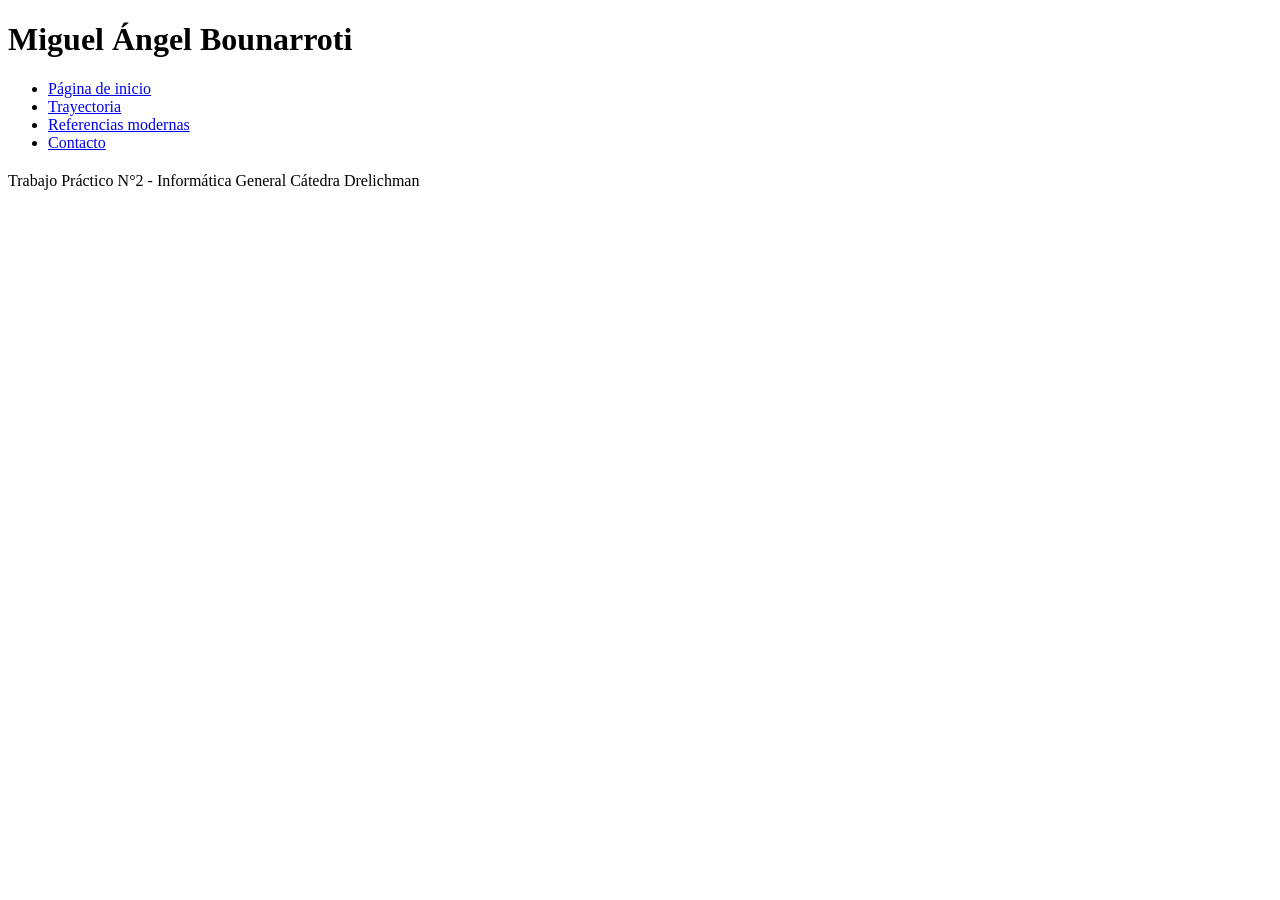
==== index.html @ 605de209 "Estructura de archivos básica Se crearon los archivos necesarios y se hizo el código html básico de " ====
<!DOCTYPE html>
<html lang="es">
<head>
    <meta charset="UTF-8">
    <meta name="viewport" content="width=device-width, initial-scale=1.0">
    <link href="css/estilos.css" rel="stylesheet">
    <link rel="preconnect" href="https://fonts.googleapis.com">
    <link rel="preconnect" href="https://fonts.gstatic.com" crossorigin>
    <link href="https://fonts.googleapis.com/css2?family=Arvo:ital,wght@0,400;0,700;1,400;1,700&family=Barlow:ital,wght@0,100;0,200;0,300;0,400;0,500;0,600;0,700;0,800;0,900;1,100;1,200;1,300;1,400;1,500;1,600;1,700;1,800;1,900&family=Cinzel:wght@400..900&family=Lato:ital,wght@0,100;0,300;0,400;0,700;0,900;1,100;1,300;1,400;1,700;1,900&display=swap" rel="stylesheet">
    <title>Página de inicio</title>
</head>
<body>
    <div id="contenedor">
        <header>
            <h1>Miguel Ángel Bounarroti</h1>
            <nav>
                <ul>
                    <li><a href="index.html">Página de inicio</a></li>
                    <li><a href ="trayectoria.html">Trayectoria</a></li>
                    <li><a href="referencias.html">Referencias modernas</a></li>
                    <li><a href="contacto.html">Contacto</a></li>
                </ul>
            </nav>
        </header>
        <main>
            <section>
                <h2></h2>
                <p></p>
            </section>
            <section>
                <h2></h2>
                <p></p>
            </section>
        </main>
        <footer>
            <p>Trabajo Práctico N°2 - Informática General Cátedra Drelichman</p>
        </footer>
    </div>
</body>
</html>
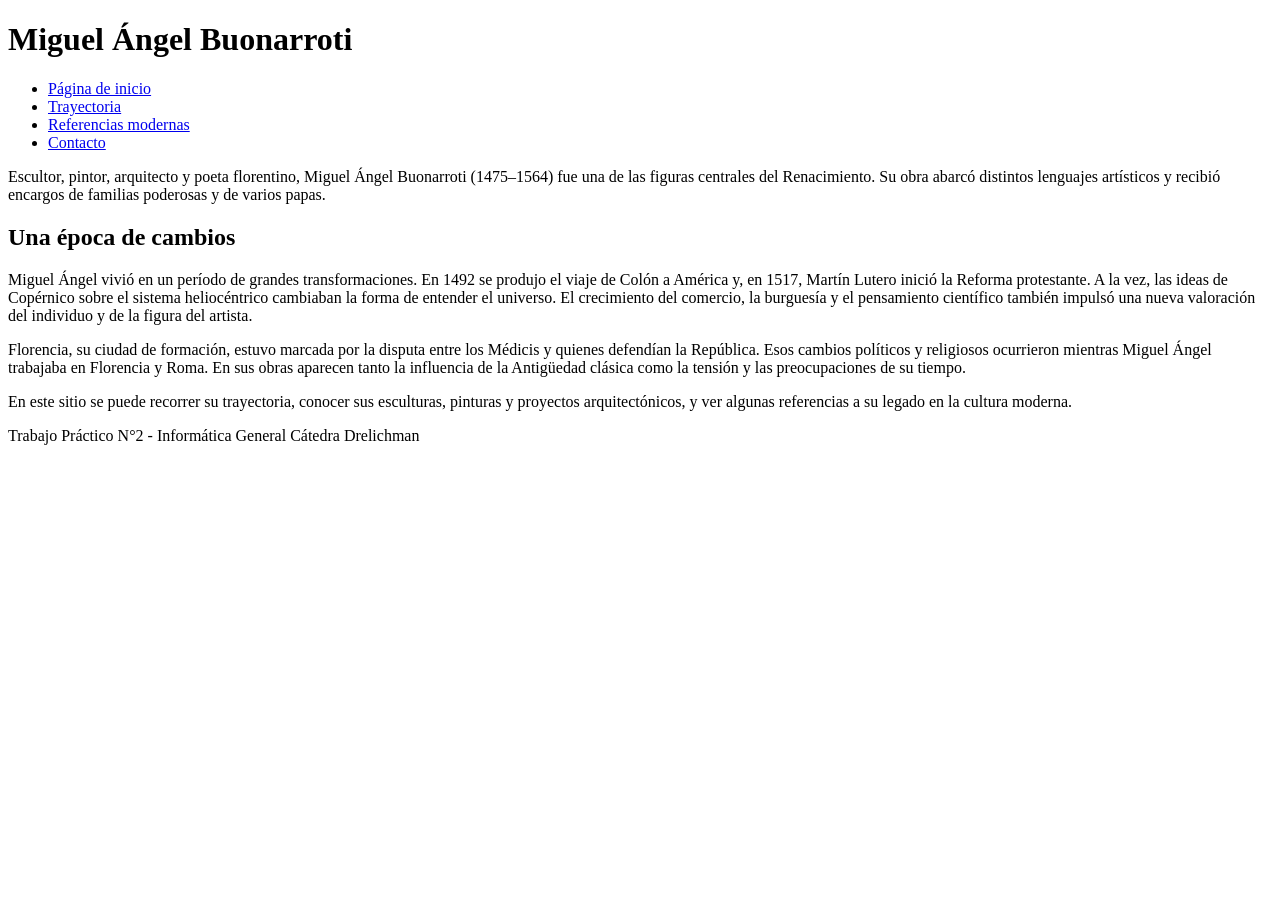
==== commit 2512e301: "Completo html con información Agrego información biográfica y artística a las páginas del sitio y am" ====
--- a/index.html
+++ b/index.html
@@ -12,7 +12,7 @@
 <body>
     <div id="contenedor">
         <header>
-            <h1>Miguel Ángel Bounarroti</h1>
+            <h1><span>Miguel Ángel Buonarroti</span></h1>
             <nav>
                 <ul>
                     <li><a href="index.html">Página de inicio</a></li>
@@ -22,16 +22,41 @@
                 </ul>
             </nav>
         </header>
-        <main>
-            <section>
-                <h2></h2>
-                <p></p>
-            </section>
-            <section>
-                <h2></h2>
-                <p></p>
-            </section>
-        </main>
+    <main>
+            <section class="introduccion">
+            <p>
+                Escultor, pintor, arquitecto y poeta florentino, <span>Miguel Ángel Buonarroti</span> (1475–1564) fue una de las figuras centrales del
+                Renacimiento. Su obra abarcó distintos lenguajes artísticos y
+                recibió encargos de familias poderosas y de varios papas.
+            </p></section>
+
+        <section class="contexto">
+            <h2>Una época de cambios</h2>
+            <p>
+                <span>Miguel Ángel</span> vivió en un período de grandes transformaciones.
+                En 1492 se produjo el viaje de Colón a América y, en 1517, Martín
+                Lutero inició la Reforma protestante. A la vez, las ideas de
+                Copérnico sobre el sistema heliocéntrico cambiaban la forma de
+                entender el universo. El crecimiento del comercio, la burguesía
+                y el pensamiento científico también impulsó una nueva valoración
+                del individuo y de la figura del artista.
+            </p>
+            <p>
+                Florencia, su ciudad de formación, estuvo marcada por la disputa
+                entre los Médicis y quienes defendían la República. Esos cambios
+                políticos y religiosos ocurrieron mientras Miguel Ángel trabajaba
+                en Florencia y Roma. En sus obras aparecen tanto la influencia de
+                la Antigüedad clásica como la tensión y las preocupaciones de su
+                tiempo.
+            </p>
+        </section>
+
+        <p class="texto-destacado">
+            En este sitio se puede recorrer su trayectoria, conocer sus
+            esculturas, pinturas y proyectos arquitectónicos, y ver algunas
+            referencias a su legado en la cultura moderna.
+        </p>
+    </main>
         <footer>
             <p>Trabajo Práctico N°2 - Informática General Cátedra Drelichman</p>
         </footer>
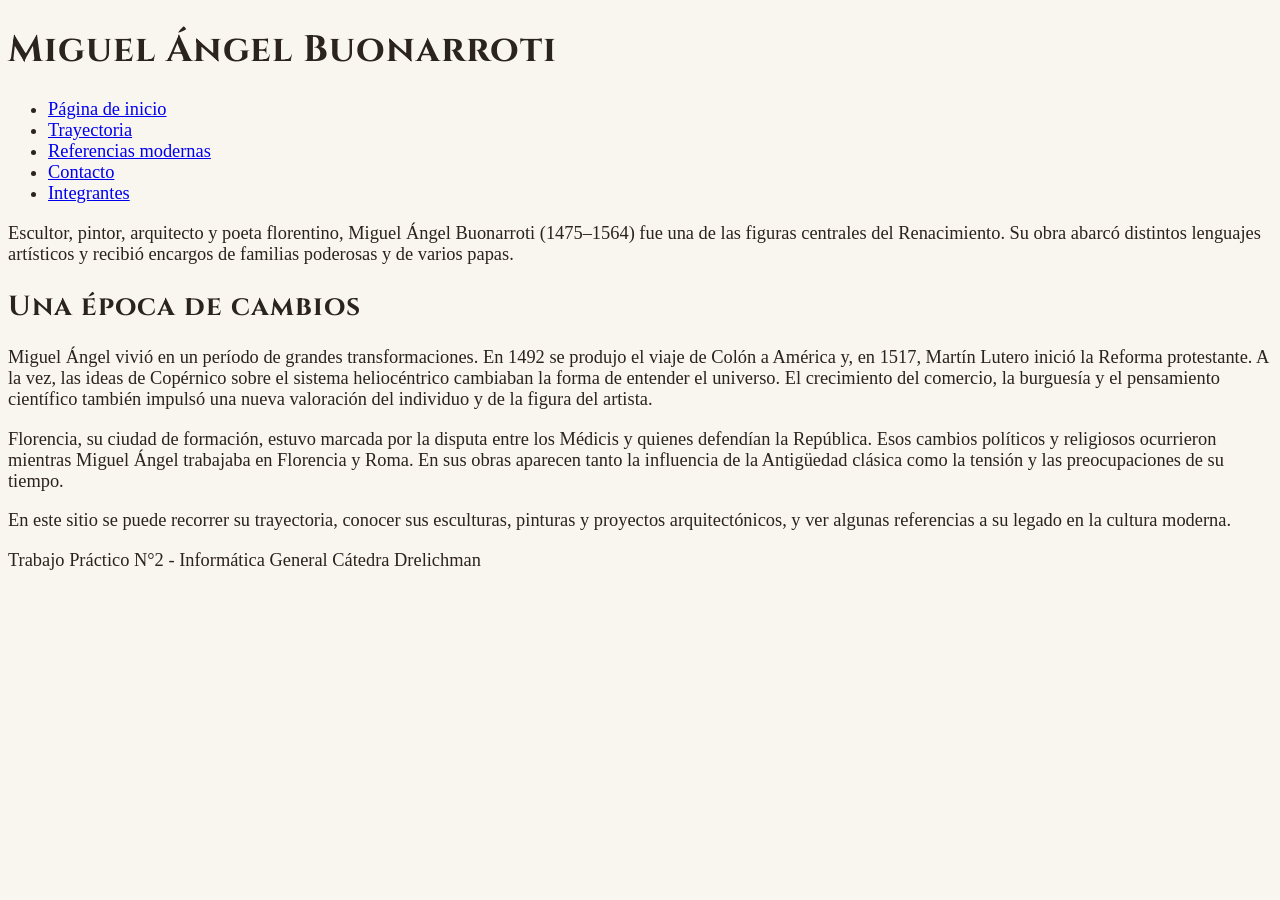
==== commit 7a6c62e2: "Boceto de pinturas.html" ====
--- a/index.html
+++ b/index.html
@@ -19,6 +19,7 @@
                     <li><a href ="trayectoria.html">Trayectoria</a></li>
                     <li><a href="referencias.html">Referencias modernas</a></li>
                     <li><a href="contacto.html">Contacto</a></li>
+                    <li><a href="integrantes.html">Integrantes</a></li>
                 </ul>
             </nav>
         </header>
--- a/css/estilos.css
+++ b/css/estilos.css
@@ -0,0 +1,146 @@
+/* Variables de color y tipografía */
+:root {
+  --bordo-principal: #5c0f1c;
+  --bordo-oscuro: #3b0912;
+  --dorado-acento: #8c6b28; /* Dorado con mayor contraste para lectura */
+  --dorado-brillante: #e5c17c;
+  --crema-fondo: #f9f6f0;
+  --crema-tarjeta: #f2ebd9;
+  --texto-oscuro: #2b231d;
+  --fuente-titulo: 'Cinzel', serif;
+  --fuente-texto: 'Cormorant Garamond', serif;
+}
+
+/* Fondo general de la página */
+body, body.renacimiento-bg {
+  background-color: var(--crema-fondo);
+  color: var(--texto-oscuro);
+  font-family: var(--fuente-texto);
+  font-size: 1.15rem;
+}
+
+/* Encabezados y títulos */
+h1, h2, h3, h4, .navbar-brand {
+  font-family: var(--fuente-titulo);
+  letter-spacing: 1px;
+}
+
+.titulo-renacimiento {
+  color: var(--bordo-principal);
+  font-weight: 700;
+  font-size: 2.8rem;
+}
+
+.subtitulo-renacimiento {
+  color: var(--texto-oscuro);
+  font-style: italic;
+}
+
+.divisor-dorado {
+  height: 3px;
+  width: 100px;
+  background-color: var(--dorado-acento);
+  margin-top: 15px;
+}
+
+/* Navegación y Footer */
+.bg-bordo {
+  background-color: var(--bordo-principal) !important;
+}
+
+.border-bottom-dorado {
+  border-bottom: 3px solid var(--dorado-acento) !important;
+}
+
+.border-top-dorado {
+  border-top: 3px solid var(--dorado-acento) !important;
+}
+
+.marca-renacimiento {
+  color: var(--dorado-acento) !important;
+  font-size: 1.5rem;
+}
+
+.navbar-dark .navbar-nav .nav-link {
+  color: var(--crema-fondo);
+  font-family: var(--fuente-titulo);
+  font-size: 0.95rem;
+}
+
+.navbar-dark .navbar-nav .nav-link.active,
+.navbar-dark .navbar-nav .nav-link:hover {
+  color: var(--dorado-acento) !important;
+}
+
+/* Botones con estilo renacentista */
+.btn-renacimiento {
+  background-color: transparent;
+  color: var(--bordo-principal);
+  border: 2px solid var(--dorado-acento);
+  font-family: var(--fuente-titulo);
+  padding: 8px 18px;
+  text-transform: uppercase;
+  transition: all 0.3s ease;
+}
+
+.btn-renacimiento:hover,
+.btn-renacimiento.active {
+  background-color: var(--bordo-principal);
+  color: var(--dorado-acento);
+  border-color: var(--bordo-principal);
+}
+
+/* Tarjetas de Galería e Interacciones */
+.tarjeta-renacimiento {
+  background-color: var(--crema-tarjeta);
+  border: 1px solid var(--dorado-acento);
+  border-radius: 4px;
+  overflow: hidden;
+  height: 100%; /* Mantiene las 6 tarjetas del mismo tamaño */
+  display: flex;
+  flex-direction: column;
+  box-shadow: 0 4px 12px rgba(92, 15, 28, 0.08);
+  transition: transform 0.3s ease, box-shadow 0.3s ease;
+}
+
+/* Efecto 1: Levanta la tarjeta al pasar el cursor */
+.tarjeta-renacimiento:hover {
+  transform: translateY(-5px);
+  box-shadow: 0 8px 20px rgba(92, 15, 28, 0.18);
+}
+
+.img-contenedor {
+  border-bottom: 2px solid var(--dorado-acento);
+  overflow: hidden;
+  height: 240px; /* Tamaño parejo */
+}
+
+.img-contenedor img {
+  width: 100%;
+  height: 100% !important;
+  object-fit: cover;
+  transition: transform 0.5s ease;
+}
+
+/* Efecto 2: Hace zoom en la imagen dentro del contenedor al pasar el cursor */
+.tarjeta-renacimiento:hover .img-contenedor img {
+  transform: scale(1.05);
+}
+
+.tarjeta-cuerpo {
+  padding: 20px;
+  flex-grow: 1;
+}
+
+.tarjeta-cuerpo h3 {
+  color: var(--bordo-principal);
+  font-size: 1.3rem;
+  margin-bottom: 5px;
+}
+
+.obra-tecnica {
+  color: var(--dorado-acento);
+  font-size: 0.95rem;
+  font-weight: 700;
+  margin-bottom: 10px;
+}
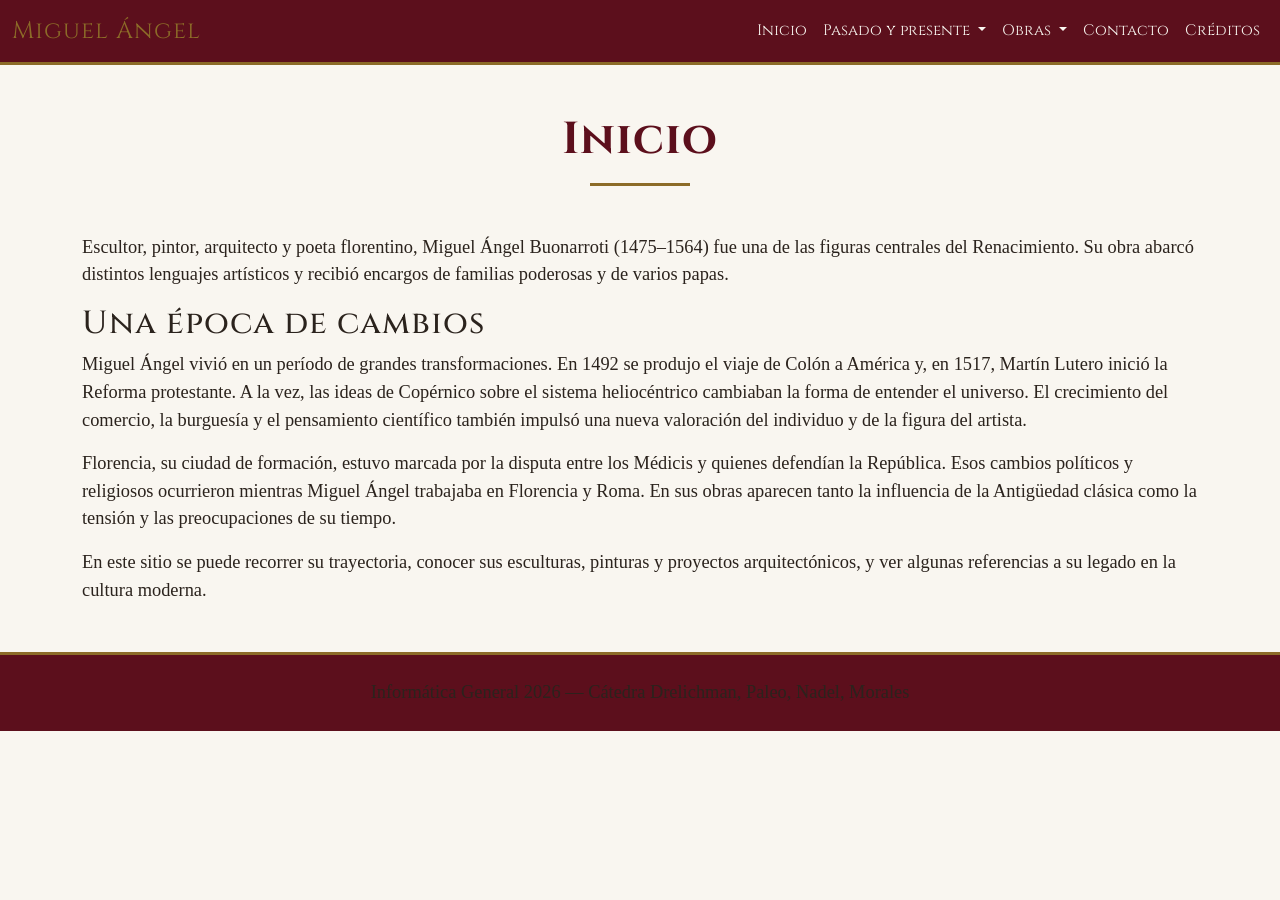
==== commit 29a244e1: "Menú y footer igual en todas las paginas y scroll en menú Menú de navegación y footer igual en todas" ====
--- a/index.html
+++ b/index.html
@@ -1,29 +1,68 @@
 <!DOCTYPE html>
 <html lang="es">
 <head>
-    <meta charset="UTF-8">
-    <meta name="viewport" content="width=device-width, initial-scale=1.0">
-    <link href="css/estilos.css" rel="stylesheet">
-    <link rel="preconnect" href="https://fonts.googleapis.com">
-    <link rel="preconnect" href="https://fonts.gstatic.com" crossorigin>
-    <link href="https://fonts.googleapis.com/css2?family=Arvo:ital,wght@0,400;0,700;1,400;1,700&family=Barlow:ital,wght@0,100;0,200;0,300;0,400;0,500;0,600;0,700;0,800;0,900;1,100;1,200;1,300;1,400;1,500;1,600;1,700;1,800;1,900&family=Cinzel:wght@400..900&family=Lato:ital,wght@0,100;0,300;0,400;0,700;0,900;1,100;1,300;1,400;1,700;1,900&display=swap" rel="stylesheet">
-    <title>Página de inicio</title>
+  <meta charset="UTF-8">
+  <meta name="viewport" content="width=device-width, initial-scale=1.0">
+  <title>Sobre el maestro | Miguel Ángel Buonarroti</title>
+
+  <!-- Google Fonts: Fuentes de estilo clásico/renacentista -->
+  <link rel="preconnect" href="https://fonts.googleapis.com">
+  <link rel="preconnect" href="https://fonts.gstatic.com" crossorigin>
+  <link href="https://fonts.googleapis.com/css2?family=Cinzel:wght@500;700&family=Cormorant+Garamond:ital,wght@0,400;0,600;1,400&display=swap" rel="stylesheet">
+
+  <!-- 1. Framework CSS: Bootstrap 5 -->
+  <link href="https://cdn.jsdelivr.net/npm/bootstrap@5.3.3/dist/css/bootstrap.min.css" rel="stylesheet">
+
+  <!-- 2. Librería JS CSS: Fancybox 5 -->
+  <link rel="stylesheet" href="https://cdn.jsdelivr.net/npm/@fancyapps/ui@5.0/dist/fancybox/fancybox.css"/>
+
+  <!-- 3. Estilos propios -->
+  <link rel="stylesheet" href="css/estilos.css">
 </head>
-<body>
-    <div id="contenedor">
-        <header>
-            <h1><span>Miguel Ángel Buonarroti</span></h1>
-            <nav>
-                <ul>
-                    <li><a href="index.html">Página de inicio</a></li>
-                    <li><a href ="trayectoria.html">Trayectoria</a></li>
-                    <li><a href="referencias.html">Referencias modernas</a></li>
-                    <li><a href="contacto.html">Contacto</a></li>
-                    <li><a href="integrantes.html">Integrantes</a></li>
-                </ul>
-            </nav>
-        </header>
-    <main>
+<body class="renacimiento-bg">
+
+    <!--Menú de navegación-->
+    <nav class="navbar navbar-expand-lg navbar-dark bg-bordo border-bottom-dorado">
+    <div class="container-fluid">
+      <a class="navbar-brand marca-renacimiento" href="index.html">Miguel Ángel</a>
+      <button class="navbar-toggler" type="button" data-bs-toggle="collapse" data-bs-target="#navbarNav">
+        <span class="navbar-toggler-icon"></span>
+      </button>
+      <div class="collapse navbar-collapse" id="navbarNav">
+        <ul class="navbar-nav ms-auto navbar-nav-scroll" style="--bs-scroll-height: 100px;">
+          <li class="nav-item"><a class="nav-link" href="index.html">Inicio</a></li>
+          <li class="nav-item dropdown">
+            <a class="nav-link dropdown-toggle" href="#" role="button" data-bs-toggle="dropdown" aria-expanded="false">
+              Pasado y presente
+            </a>
+              <ul class="dropdown-menu">
+                <li><a class="dropdown-item" href="trayectoria.html">Trayectoria</a></li>
+                <li><a class="dropdown-item" href="referencias.html">Referencias modernas</a></li>
+              </ul>
+        <li class="nav-item dropdown">
+            <a class="nav-link dropdown-toggle" href="#" role="button" data-bs-toggle="dropdown" aria-expanded="false">
+              Obras
+            </a>
+              <ul class="dropdown-menu">
+                <li><a class="dropdown-item" href="arquitectura.html">Arquitectura</a></li>
+                <li><a class="dropdown-item" href="esculturas.html">Esculturas</a></li>
+                <li><a class="dropdown-item" href="pinturas.html">Pinturas</a></li>
+              </ul>
+        </li>
+          <li class="nav-item"><a class="nav-link" href="contacto.html">Contacto</a></li>
+          <li class="nav-item"><a class="nav-link" href="creditos.html">Créditos</a></li>
+        </ul>
+      </div>
+    </div>
+  </nav> 
+
+  <header class="container text-center py-5">
+    <h1 class="titulo-renacimiento">Inicio </h1>
+    <p class="subtitulo-renacimiento"></p>
+    <div class="divisor-dorado mx-auto"></div>
+  </header>
+
+  <main class="container mb-5">
             <section class="introduccion">
             <p>
                 Escultor, pintor, arquitecto y poeta florentino, <span>Miguel Ángel Buonarroti</span> (1475–1564) fue una de las figuras centrales del
@@ -58,9 +97,13 @@
             referencias a su legado en la cultura moderna.
         </p>
     </main>
-        <footer>
-            <p>Trabajo Práctico N°2 - Informática General Cátedra Drelichman</p>
-        </footer>
-    </div>
+    <footer class="bg-bordo text-crema text-center py-4 border-top-dorado">
+    <p class="m-0">Informática General 2026 — Cátedra Drelichman, Paleo, Nadel, Morales</p>
+    </footer>
+
+  <!-- Scripts -->
+  <script src="https://cdn.jsdelivr.net/npm/bootstrap@5.3.3/dist/js/bootstrap.bundle.min.js"></script>
+  <script src="https://cdn.jsdelivr.net/npm/@fancyapps/ui@5.0/dist/fancybox/fancybox.umd.js"></script>
+  <script src="js/script.js"></script>
 </body>
 </html>
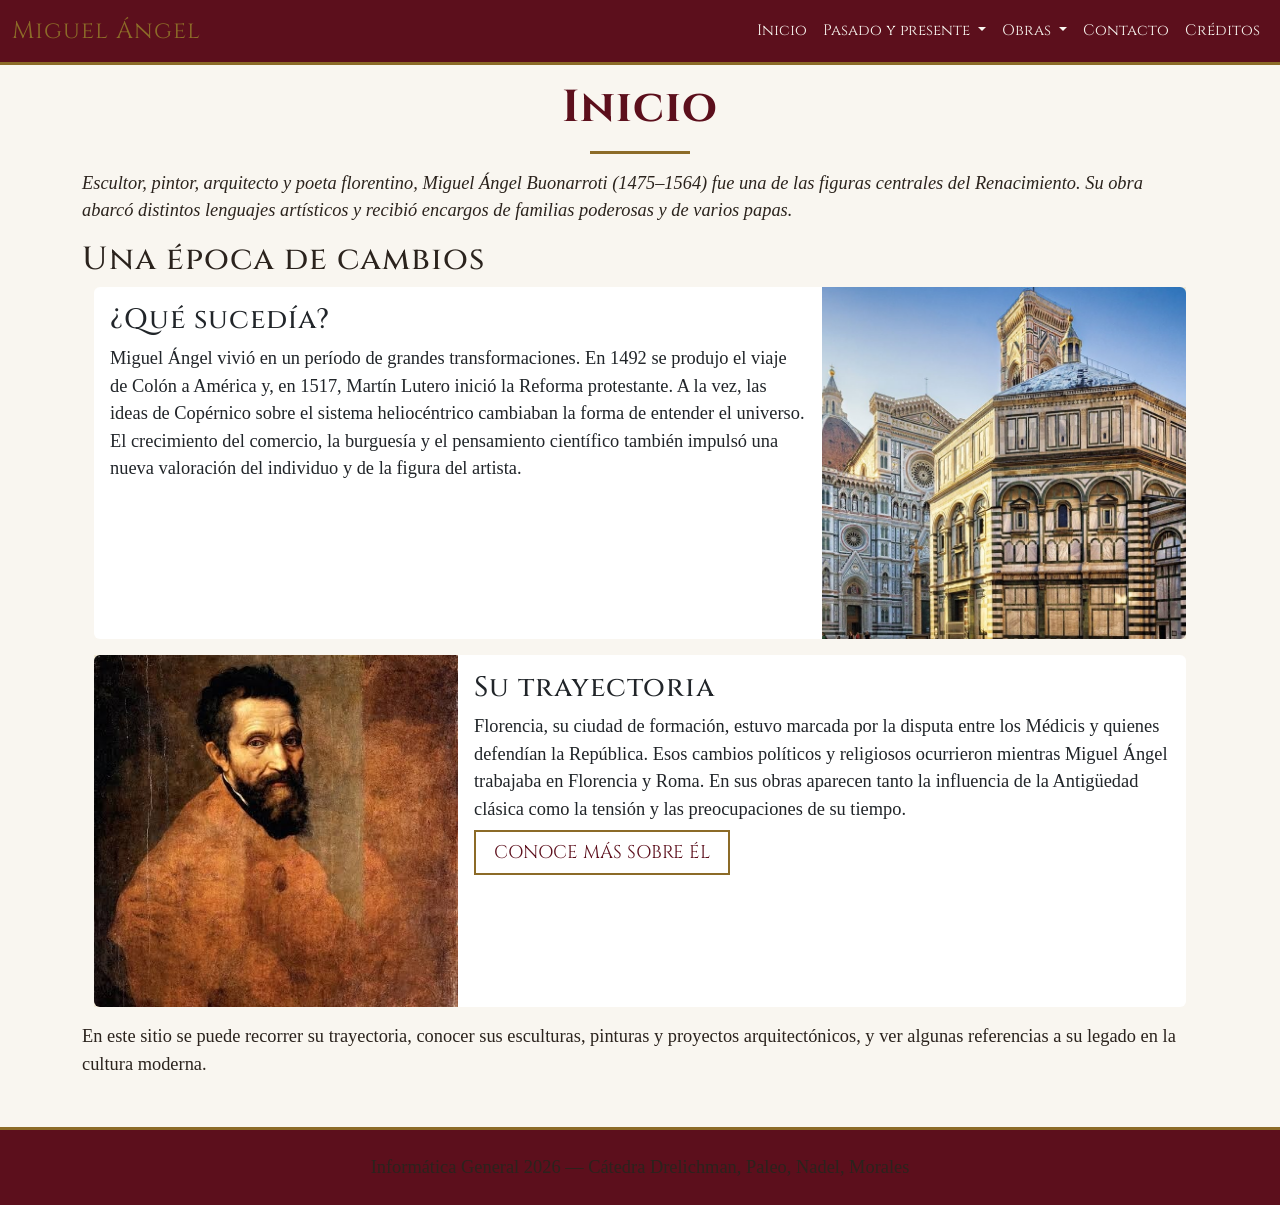
==== commit ea63570a: "Mejoro el diseño responsive y tarjetas index Ajusto el espaciado de la navegación y del encabezado e" ====
--- a/index.html
+++ b/index.html
@@ -22,7 +22,7 @@
 <body class="renacimiento-bg">
 
     <!--Menú de navegación-->
-    <nav class="navbar navbar-expand-lg navbar-dark bg-bordo border-bottom-dorado">
+    <nav class="navbar navbar-expand-md navbar-dark bg-bordo border-bottom-dorado">
     <div class="container-fluid">
       <a class="navbar-brand marca-renacimiento" href="index.html">Miguel Ángel</a>
       <button class="navbar-toggler" type="button" data-bs-toggle="collapse" data-bs-target="#navbarNav">
@@ -56,40 +56,62 @@
     </div>
   </nav> 
 
-  <header class="container text-center py-5">
+  <header class="container text-center py-3">
     <h1 class="titulo-renacimiento">Inicio </h1>
     <p class="subtitulo-renacimiento"></p>
     <div class="divisor-dorado mx-auto"></div>
   </header>
 
   <main class="container mb-5">
-            <section class="introduccion">
+            <section class="subtitulo-renacimiento">
             <p>
                 Escultor, pintor, arquitecto y poeta florentino, <span>Miguel Ángel Buonarroti</span> (1475–1564) fue una de las figuras centrales del
                 Renacimiento. Su obra abarcó distintos lenguajes artísticos y
                 recibió encargos de familias poderosas y de varios papas.
             </p></section>
 
-        <section class="contexto">
             <h2>Una época de cambios</h2>
-            <p>
-                <span>Miguel Ángel</span> vivió en un período de grandes transformaciones.
-                En 1492 se produjo el viaje de Colón a América y, en 1517, Martín
-                Lutero inició la Reforma protestante. A la vez, las ideas de
-                Copérnico sobre el sistema heliocéntrico cambiaban la forma de
-                entender el universo. El crecimiento del comercio, la burguesía
-                y el pensamiento científico también impulsó una nueva valoración
-                del individuo y de la figura del artista.
-            </p>
-            <p>
-                Florencia, su ciudad de formación, estuvo marcada por la disputa
-                entre los Médicis y quienes defendían la República. Esos cambios
-                políticos y religiosos ocurrieron mientras Miguel Ángel trabajaba
-                en Florencia y Roma. En sus obras aparecen tanto la influencia de
-                la Antigüedad clásica como la tensión y las preocupaciones de su
-                tiempo.
-            </p>
-        </section>
+            <div class="container">
+              <div class="card mb-3 border-0">
+                <div class="row g-0">
+                  <div class="col-md-8">
+                    <div class="card-body">
+                      <h3 class="card-title color-bordo">¿Qué sucedía?</h3>
+                      <p class="card-text"><span>Miguel Ángel</span> vivió en un período de grandes transformaciones.
+                      En 1492 se produjo el viaje de Colón a América y, en 1517, Martín
+                      Lutero inició la Reforma protestante. A la vez, las ideas de
+                      Copérnico sobre el sistema heliocéntrico cambiaban la forma de
+                      entender el universo. El crecimiento del comercio, la burguesía
+                      y el pensamiento científico también impulsó una nueva valoración
+                      del individuo y de la figura del artista.</p>
+                      </div>
+                  </div>
+                  <div class="col-md-4 card-img-container">
+                    <img src="img/plaza_de_florencia.jpg" class="img-fluid rounded-end" alt="Piazza del Duomo en Florencia, Italia">
+                  </div>
+                </div>
+              </div>
+
+            <div class="card mb-3 border-0">
+              <div class="row g-0">
+                <div class="col-md-4 card-img-container">
+                  <img src="img/miguel_angel.jpg" class="img-fluid rounded-start" alt="Retrato de Miguel Ángel pintado por Daniele da Volterra">
+                </div>
+                <div class="col-md-8">
+                  <div class="card-body">
+                    <h3 class="card-title">Su trayectoria</h3>
+                    <p class="card-text">Florencia, su ciudad de formación, estuvo marcada por la disputa
+                    entre los Médicis y quienes defendían la República. Esos cambios
+                    políticos y religiosos ocurrieron mientras Miguel Ángel trabajaba
+                    en Florencia y Roma. En sus obras aparecen tanto la influencia de
+                    la Antigüedad clásica como la tensión y las preocupaciones de su
+                    tiempo.</p>
+                    <a href="trayectoria.html" class="btn-renacimiento text-decoration-none">Conoce más sobre él</a>
+                  </div>
+                </div>
+              </div>
+            </div>
+        </div>
 
         <p class="texto-destacado">
             En este sitio se puede recorrer su trayectoria, conocer sus
@@ -104,6 +126,5 @@
   <!-- Scripts -->
   <script src="https://cdn.jsdelivr.net/npm/bootstrap@5.3.3/dist/js/bootstrap.bundle.min.js"></script>
   <script src="https://cdn.jsdelivr.net/npm/@fancyapps/ui@5.0/dist/fancybox/fancybox.umd.js"></script>
-  <script src="js/script.js"></script>
 </body>
 </html>
--- a/css/estilos.css
+++ b/css/estilos.css
@@ -90,6 +90,15 @@
   border-color: var(--bordo-principal);
 }
 
+.selector-vista {
+  margin-bottom: 1.5rem;
+  text-align: center;
+}
+
+.selector-vista button {
+  margin: 0.25rem;
+}
+
 /* Tarjetas de Galería e Interacciones */
 .tarjeta-renacimiento {
   background-color: var(--crema-tarjeta);
@@ -143,4 +152,58 @@
   font-size: 0.95rem;
   font-weight: 700;
   margin-bottom: 10px;
+}
+/*Linea del tiempo*/
+.contenedor-linea-tiempo {
+  margin: 3rem 0;
+  padding: 1.5rem;
+  background-color: rgba(255, 248, 230, 0.9);
+  border: 0.1rem solid #b89b5e;
+  border-radius: 0.5rem;
+}
+
+.fuente-linea-tiempo {
+  margin-top: 1rem;
+  font-size: 0.9rem;
+}
+.lineaTiempo {
+  width: 100%;
+  height: 42rem;
+  background-image:
+    linear-gradient(
+      rgba(255, 248, 230, 0.84),
+      rgba(255, 248, 230, 0.84)
+    ),
+    url("../img/fondo.jpg");
+  background-size: cover;
+  background-position: center;
+  background-repeat: no-repeat;
+}
+/* Imágenes de las galerías */
+.img-contenedor img[src*="/esculturas/"] {
+  object-position: center top;
+}
+
+/* Imágenes de las tarjetas horizontales del inicio */
+.card-img-container {
+  height: 22rem;
+  overflow: hidden;
+  display: flex;
+  align-items: center;
+  justify-content: center;
+  background-color: var(--crema-tarjeta);
+}
+
+.card-img-container img {
+  display: block;
+  width: 100%;
+  height: 100%;
+  object-fit: cover;
+  object-position: center;
+}
+
+@media (max-width: 767px) {
+  .card-img-container {
+    height: 16rem;
+  }
 }
